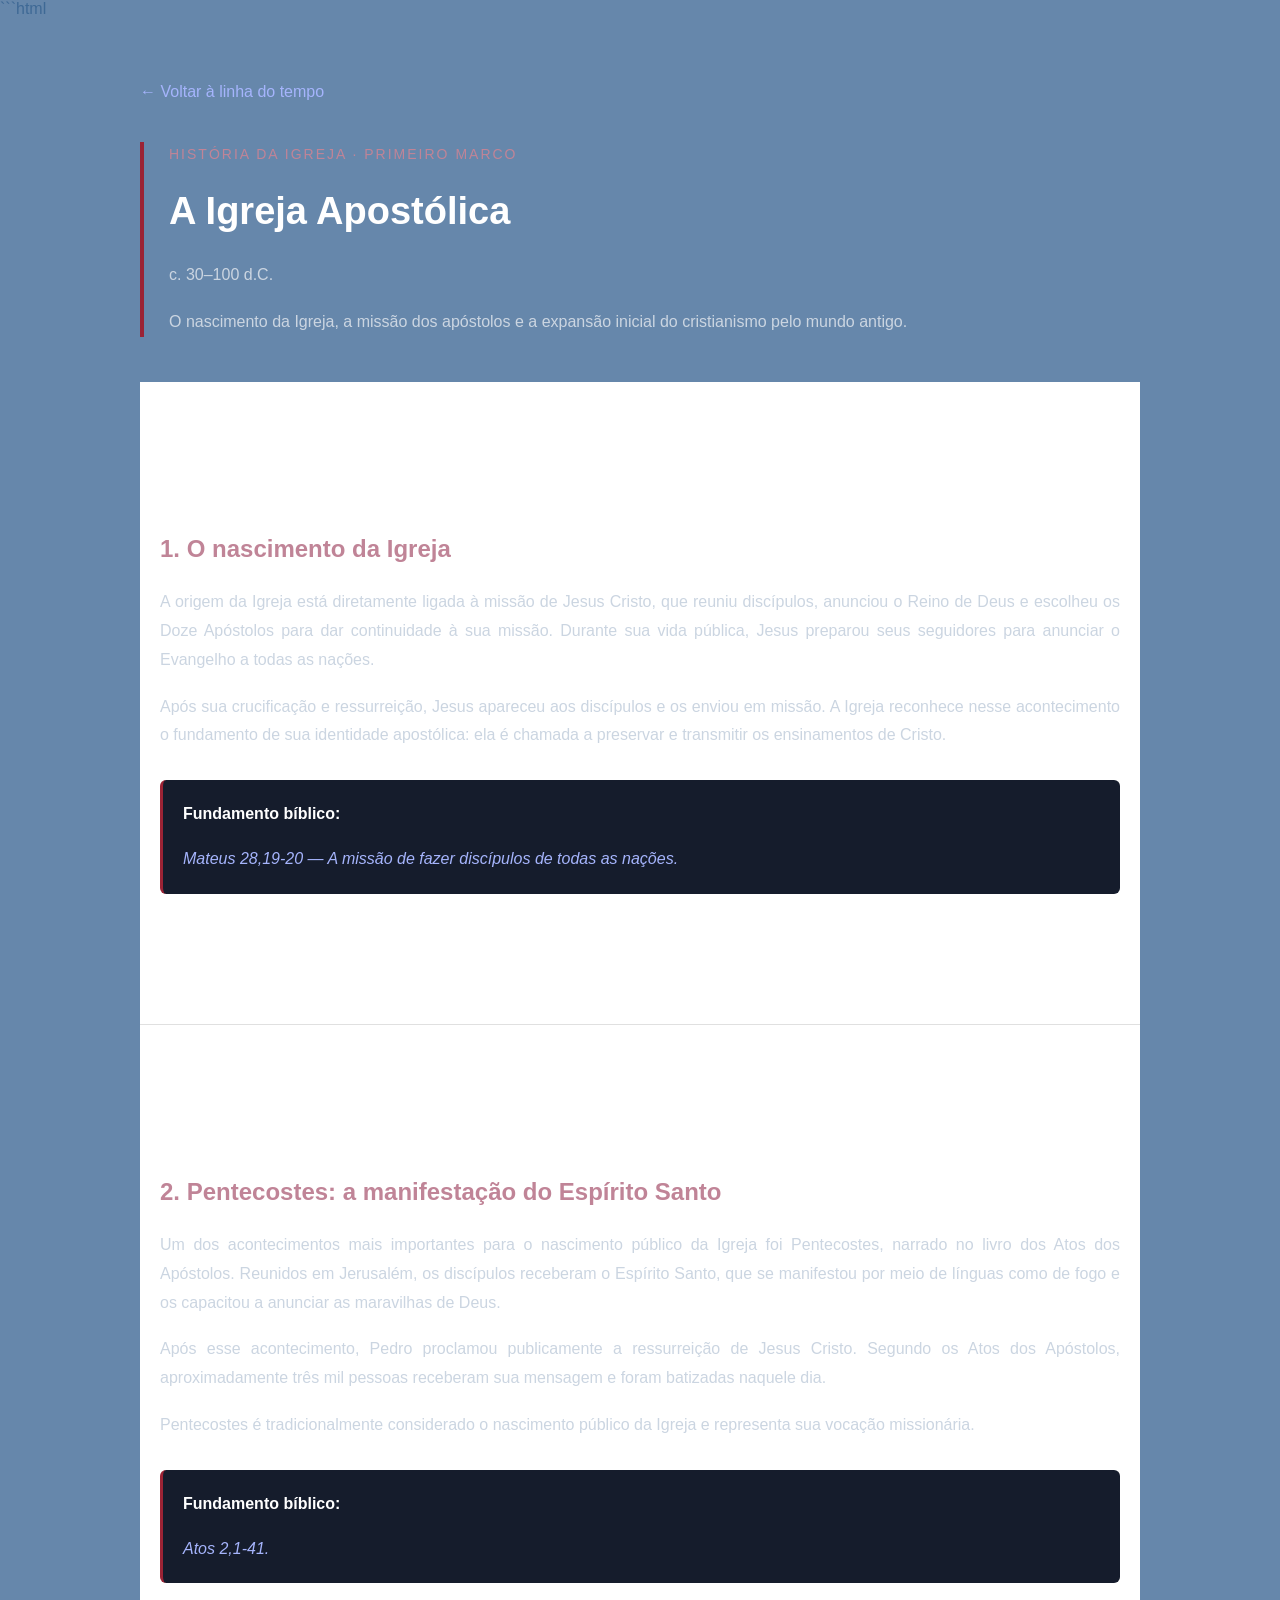
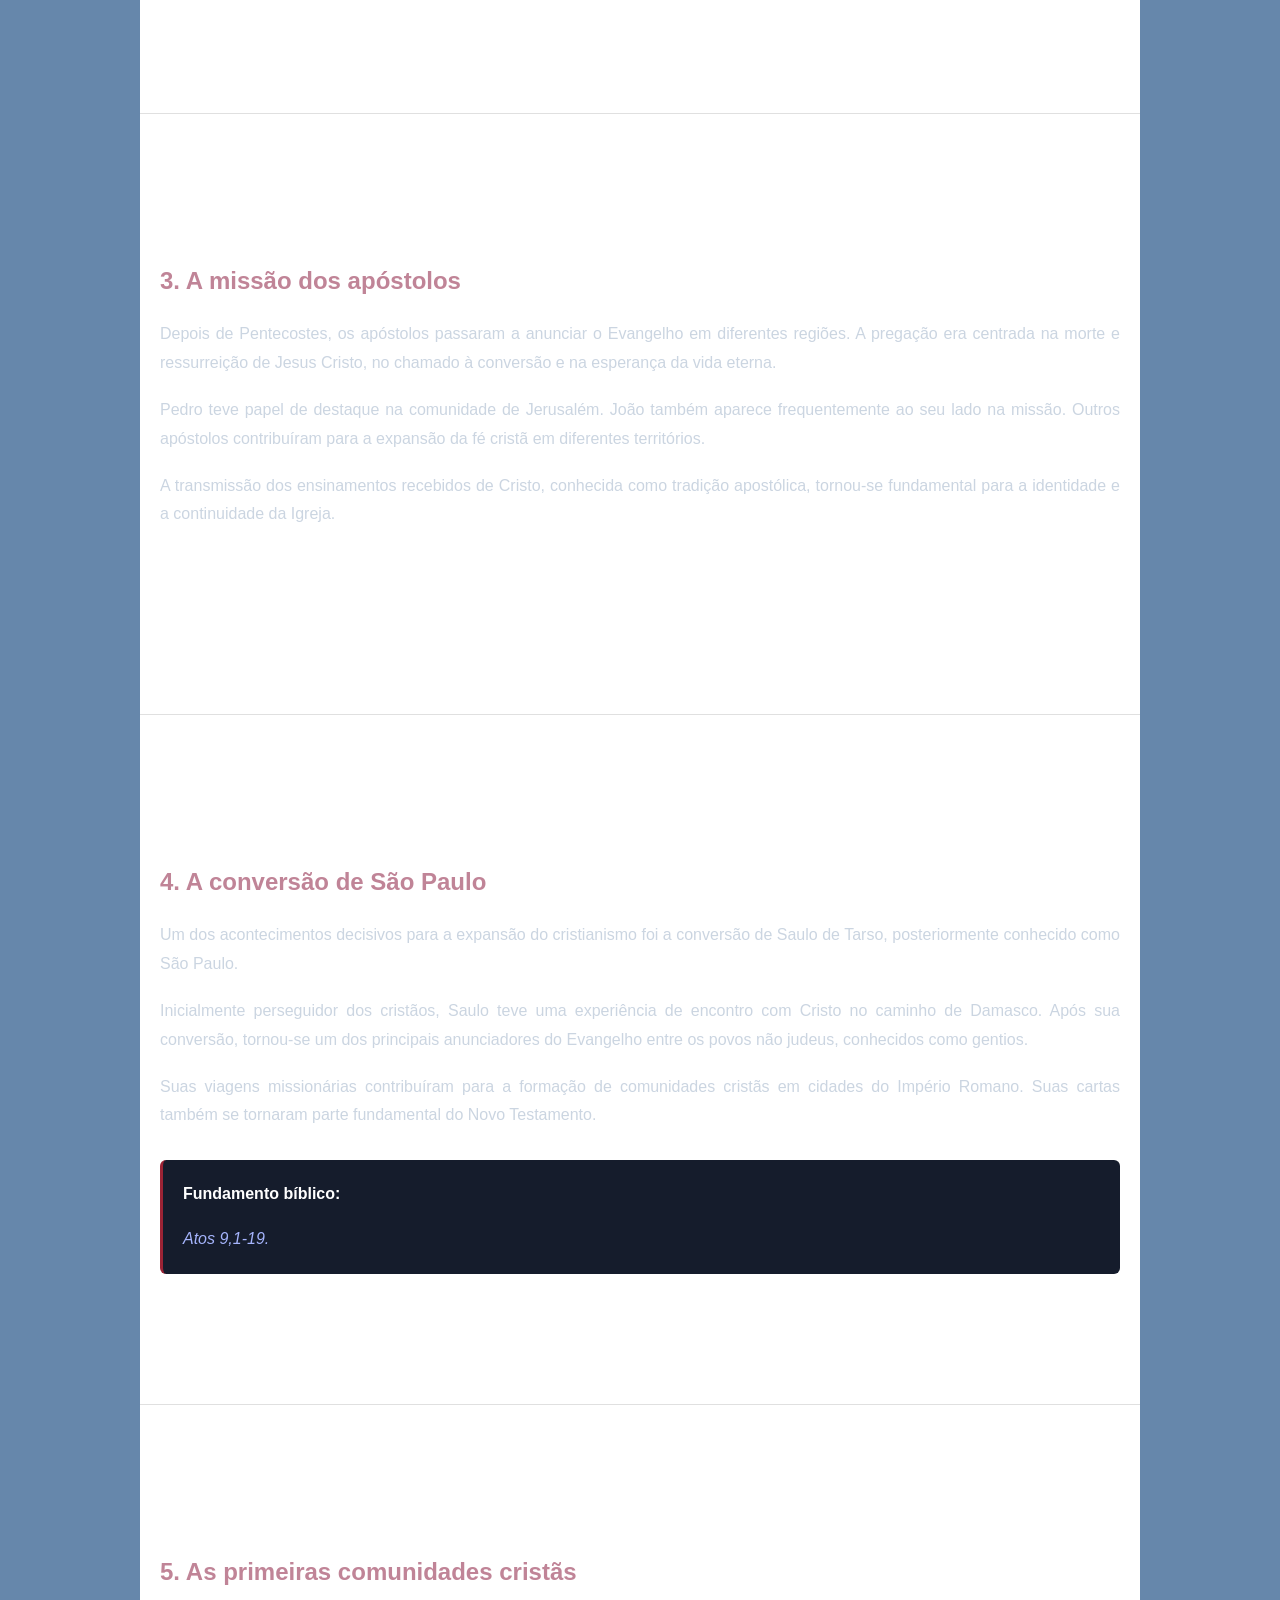
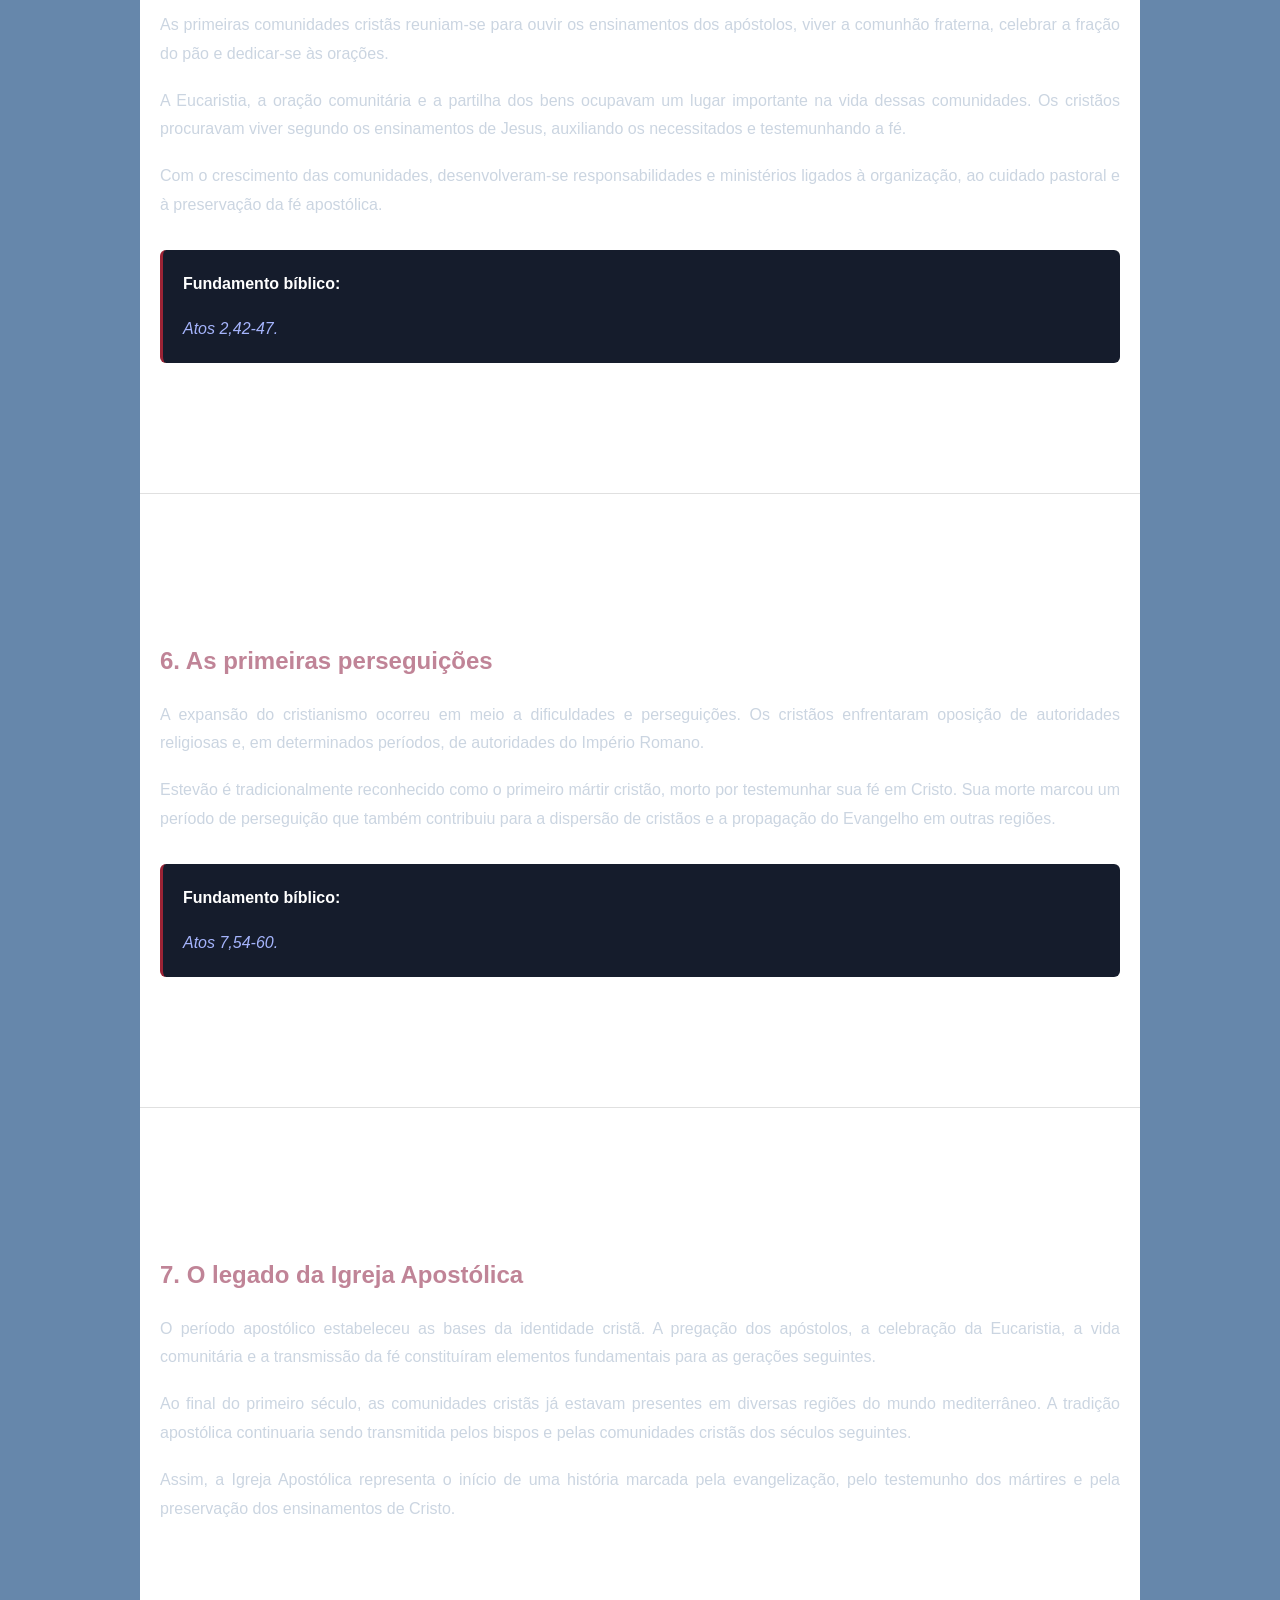
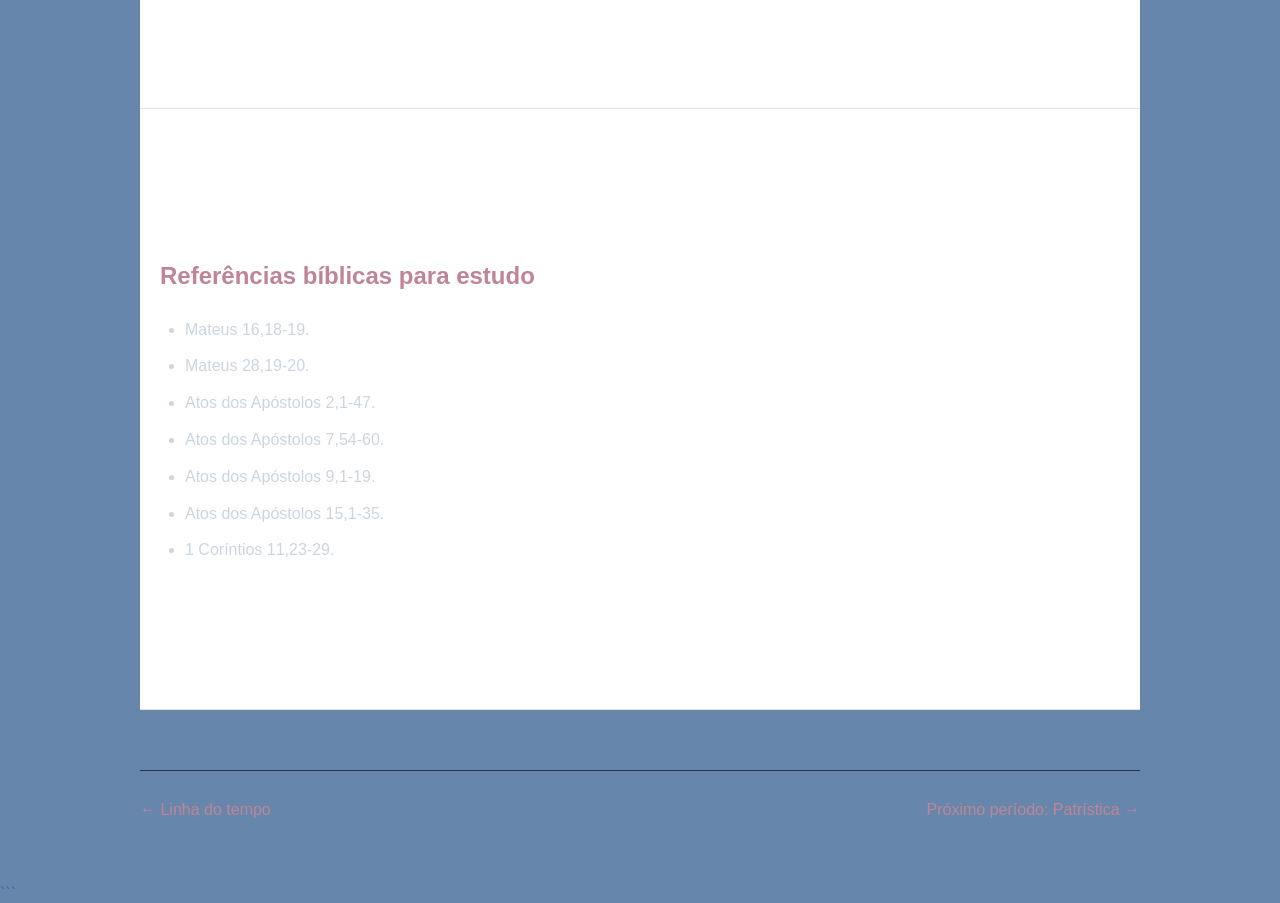
==== igreja-apostolica.html @ 4a206da3 "Jesus" ====
```html
<!DOCTYPE html>
<html lang="pt-BR">
<head>
    <meta charset="UTF-8">
    <meta name="viewport" content="width=device-width, initial-scale=1.0">
    <title>Igreja Apostólica | História da Igreja</title>
    <link rel="stylesheet" href="../style.css">
    <link rel="stylesheet" href="../historia.css">
</head>

<body>

<main class="pagina-historia">

    <a href="../index.html#historia-da-igreja" class="voltar">
        ← Voltar à linha do tempo
    </a>

    <header class="cabecalho">
        <span>HISTÓRIA DA IGREJA · PRIMEIRO MARCO</span>
        <h1>A Igreja Apostólica</h1>
        <p>c. 30–100 d.C.</p>
        <p>
            O nascimento da Igreja, a missão dos apóstolos e a expansão
            inicial do cristianismo pelo mundo antigo.
        </p>
    </header>

    <section>
        <h2>1. O nascimento da Igreja</h2>

        <p>
            A origem da Igreja está diretamente ligada à missão de Jesus
            Cristo, que reuniu discípulos, anunciou o Reino de Deus e
            escolheu os Doze Apóstolos para dar continuidade à sua missão.
            Durante sua vida pública, Jesus preparou seus seguidores para
            anunciar o Evangelho a todas as nações.
        </p>

        <p>
            Após sua crucificação e ressurreição, Jesus apareceu aos
            discípulos e os enviou em missão. A Igreja reconhece nesse
            acontecimento o fundamento de sua identidade apostólica:
            ela é chamada a preservar e transmitir os ensinamentos de Cristo.
        </p>

        <div class="destaque">
            <strong>Fundamento bíblico:</strong>
            <p class="referencia">
                Mateus 28,19-20 — A missão de fazer discípulos de todas as nações.
            </p>
        </div>
    </section>

    <section>
        <h2>2. Pentecostes: a manifestação do Espírito Santo</h2>

        <p>
            Um dos acontecimentos mais importantes para o nascimento
            público da Igreja foi Pentecostes, narrado no livro dos Atos
            dos Apóstolos. Reunidos em Jerusalém, os discípulos receberam
            o Espírito Santo, que se manifestou por meio de línguas como
            de fogo e os capacitou a anunciar as maravilhas de Deus.
        </p>

        <p>
            Após esse acontecimento, Pedro proclamou publicamente a
            ressurreição de Jesus Cristo. Segundo os Atos dos Apóstolos,
            aproximadamente três mil pessoas receberam sua mensagem
            e foram batizadas naquele dia.
        </p>

        <p>
            Pentecostes é tradicionalmente considerado o nascimento
            público da Igreja e representa sua vocação missionária.
        </p>

        <div class="destaque">
            <strong>Fundamento bíblico:</strong>
            <p class="referencia">Atos 2,1-41.</p>
        </div>
    </section>

    <section>
        <h2>3. A missão dos apóstolos</h2>

        <p>
            Depois de Pentecostes, os apóstolos passaram a anunciar
            o Evangelho em diferentes regiões. A pregação era centrada
            na morte e ressurreição de Jesus Cristo, no chamado à
            conversão e na esperança da vida eterna.
        </p>

        <p>
            Pedro teve papel de destaque na comunidade de Jerusalém.
            João também aparece frequentemente ao seu lado na missão.
            Outros apóstolos contribuíram para a expansão da fé cristã
            em diferentes territórios.
        </p>

        <p>
            A transmissão dos ensinamentos recebidos de Cristo,
            conhecida como tradição apostólica, tornou-se fundamental
            para a identidade e a continuidade da Igreja.
        </p>
    </section>

    <section>
        <h2>4. A conversão de São Paulo</h2>

        <p>
            Um dos acontecimentos decisivos para a expansão do
            cristianismo foi a conversão de Saulo de Tarso, posteriormente
            conhecido como São Paulo.
        </p>

        <p>
            Inicialmente perseguidor dos cristãos, Saulo teve uma
            experiência de encontro com Cristo no caminho de Damasco.
            Após sua conversão, tornou-se um dos principais anunciadores
            do Evangelho entre os povos não judeus, conhecidos como gentios.
        </p>

        <p>
            Suas viagens missionárias contribuíram para a formação
            de comunidades cristãs em cidades do Império Romano.
            Suas cartas também se tornaram parte fundamental do
            Novo Testamento.
        </p>

        <div class="destaque">
            <strong>Fundamento bíblico:</strong>
            <p class="referencia">Atos 9,1-19.</p>
        </div>
    </section>

    <section>
        <h2>5. As primeiras comunidades cristãs</h2>

        <p>
            As primeiras comunidades cristãs reuniam-se para ouvir
            os ensinamentos dos apóstolos, viver a comunhão fraterna,
            celebrar a fração do pão e dedicar-se às orações.
        </p>

        <p>
            A Eucaristia, a oração comunitária e a partilha dos bens
            ocupavam um lugar importante na vida dessas comunidades.
            Os cristãos procuravam viver segundo os ensinamentos de
            Jesus, auxiliando os necessitados e testemunhando a fé.
        </p>

        <p>
            Com o crescimento das comunidades, desenvolveram-se
            responsabilidades e ministérios ligados à organização,
            ao cuidado pastoral e à preservação da fé apostólica.
        </p>

        <div class="destaque">
            <strong>Fundamento bíblico:</strong>
            <p class="referencia">Atos 2,42-47.</p>
        </div>
    </section>

    <section>
        <h2>6. As primeiras perseguições</h2>

        <p>
            A expansão do cristianismo ocorreu em meio a dificuldades
            e perseguições. Os cristãos enfrentaram oposição de
            autoridades religiosas e, em determinados períodos,
            de autoridades do Império Romano.
        </p>

        <p>
            Estevão é tradicionalmente reconhecido como o primeiro
            mártir cristão, morto por testemunhar sua fé em Cristo.
            Sua morte marcou um período de perseguição que também
            contribuiu para a dispersão de cristãos e a propagação
            do Evangelho em outras regiões.
        </p>

        <div class="destaque">
            <strong>Fundamento bíblico:</strong>
            <p class="referencia">Atos 7,54-60.</p>
        </div>
    </section>

    <section>
        <h2>7. O legado da Igreja Apostólica</h2>

        <p>
            O período apostólico estabeleceu as bases da identidade
            cristã. A pregação dos apóstolos, a celebração da Eucaristia,
            a vida comunitária e a transmissão da fé constituíram
            elementos fundamentais para as gerações seguintes.
        </p>

        <p>
            Ao final do primeiro século, as comunidades cristãs já
            estavam presentes em diversas regiões do mundo mediterrâneo.
            A tradição apostólica continuaria sendo transmitida pelos
            bispos e pelas comunidades cristãs dos séculos seguintes.
        </p>

        <p>
            Assim, a Igreja Apostólica representa o início de uma
            história marcada pela evangelização, pelo testemunho
            dos mártires e pela preservação dos ensinamentos de Cristo.
        </p>
    </section>

    <section>
        <h2>Referências bíblicas para estudo</h2>

        <ul>
            <li>Mateus 16,18-19.</li>
            <li>Mateus 28,19-20.</li>
            <li>Atos dos Apóstolos 2,1-47.</li>
            <li>Atos dos Apóstolos 7,54-60.</li>
            <li>Atos dos Apóstolos 9,1-19.</li>
            <li>Atos dos Apóstolos 15,1-35.</li>
            <li>1 Coríntios 11,23-29.</li>
        </ul>
    </section>

    <nav class="navegacao-final">
        <a href="../index.html#historia-da-igreja">
            ← Linha do tempo
        </a>

        <a href="patristica.html">
            Próximo período: Patrística →
        </a>
    </nav>

</main>

<style>
   
/* PÁGINA DE HISTÓRIA DA IGREJA */

.pagina-historia {
    max-width: 1000px;
    margin: auto;
    padding: 60px 25px;
    color: #e5e7eb;
    line-height: 1.8;
}

.voltar {
    display: inline-block;
    color: #a5b4fc;
    text-decoration: none;
    margin-bottom: 35px;
    transition: 0.3s;
}

.voltar:hover {
    color: #ffffff;
}

.cabecalho {
    border-left: 4px solid #9b2335;
    padding-left: 25px;
    margin-bottom: 45px;
}

.cabecalho span {
    color: #c08497;
    font-size: 14px;
    letter-spacing: 2px;
}

.pagina-historia h1 {
    font-size: 38px;
    color: #ffffff;
    margin: 10px 0;
}

.pagina-historia h2 {
    color: #c08497;
    margin-top: 45px;
    margin-bottom: 18px;
}

.pagina-historia p {
    text-align: justify;
    color: #cbd5e1;
    margin-bottom: 18px;
}

.destaque {
    background: #151c2c;
    border-left: 3px solid #9b2335;
    padding: 20px;
    margin: 30px 0;
    border-radius: 6px;
}

.destaque strong {
    color: #ffffff;
}

.referencia {
    color: #a5b4fc !important;
    font-style: italic;
    margin-bottom: 0 !important;
}

.pagina-historia ul {
    color: #cbd5e1;
    padding-left: 25px;
}

.pagina-historia li {
    margin-bottom: 8px;
}

.navegacao-final {
    display: flex;
    justify-content: space-between;
    gap: 20px;
    margin-top: 60px;
    border-top: 1px solid #293246;
    padding-top: 25px;
}

.navegacao-final a {
    color: #c08497;
    text-decoration: none;
    transition: 0.3s;
}

.navegacao-final a:hover {
    color: #ffffff;
}

@media (max-width: 600px) {
    .pagina-historia h1 {
        font-size: 29px;
    }

    .navegacao-final {
        flex-direction: column;
    }
}

</style>

</body>
</html>
```
---- style.css ----
/* Ativa a rolagem suave ao clicar nos links do menu */
html {
  scroll-behavior: smooth;
}

/* CORPO DA PÁGINA (FUNDO GERAL) */
body {
  font-family: 'Inter', 'Segoe UI', sans-serif;
  margin: 0;
  padding: 0;
  
  /* Defina aqui a cor desejada (exemplo: um azul bem escuro) */
  background-color: #315e8ebd !important; 
  
  color: #315e8ebd; /* Deixa o texto geral claro para aparecer no fundo escuro */
  scroll-behavior: smooth;
}

/* MENU ÂNCORA FIXO E FLUTUANTE SOBRE O VÍDEO */
.menu-ancora {
  position: fixed;
  top: 0;
  left: 0;
  width: 100%;
  background-color: rgba(15, 32, 67, 0.65); /* Azul transparente */
  backdrop-filter: blur(10px);
  z-index: 1000;
  padding: 16px 0;
}

.menu-ancora ul {
  list-style: none;
  margin: 0;
  padding: 0;
  display: flex;
  justify-content: center;
  gap: 32px;
}

.menu-ancora a {
  font-family: 'Inter', 'Segoe UI', sans-serif;
  font-weight: 300;
  font-size: 0.95rem;
  color: #ffffff;
  text-decoration: none;
  letter-spacing: 1.5px;
  text-transform: uppercase;
  transition: color 0.3s ease;
}

.menu-ancora a:hover {
  color: #82a1d6;
}

/* BANNER COM ESPAÇAMENTO PARA NÃO FICAR ESCONDIDO ATRÁS DO MENU */
/* BANNER QUE MOSTRA O VÍDEO COMPLETO SEM CORTES */
/* BANNER ASSUMINDO A PROPORÇÃO ORIGINAL DO VÍDEO */
.banner-versiculo {
  position: relative;
  width: 100%;
  height: auto;
  aspect-ratio: 16 / 9;
  max-height: 85vh;
  overflow: hidden;
  display: flex;
  align-items: center;
  justify-content: center;
  background-color: #000000;
  margin-top: 0; /* Garante que não haja espaço sobrando acima */
}

/* VÍDEO NO TAMANHO E PROPORÇÃO ORIGINAL */
.video-bg {
  position: absolute;
  top: 0;
  left: 0;
  width: 100%;
  height: 100%;
  z-index: 1;
  /* Mudamos para 'cover' ou 'contain' dependendo de como quer que ele encaixe na proporção nativa */
  object-fit: cover; 
}

/* CAMADA SOBREPOSTA COM O TEXTO */
.banner-overlay {
  position: absolute;
  top: 0;
  left: 0;
  width: 100%;
  height: 100%;
  background: rgba(0, 0, 0, 0.4); /* Escurece levemente para destacar o versículo */
  z-index: 2;
  display: flex;
  align-items: center;
  justify-content: center;
  padding: 20px;
  box-sizing: border-box;
}
/* ESPAÇAMENTO DAS SEÇÕES SEGUINTES */
section {
  position: relative;
  z-index: 10;
  padding: 100px 20px; /* Garante que as seções comecem logo após o vídeo inteiro */
  min-height: 400px;
  background-color: #ffffff;
  border-bottom: 1px solid #e0e0e0;
}
  /* IMPORTANTE: Se o texto do banner estiver ficando escondido atrás do menu, 
     descomente a linha abaixo para dar uma folga no topo: */
  /* padding-top: 70px; */


/* BANNER PRINCIPAL */
.banner-versiculo {
  /* Caso queira usar uma imagem de fundo, descomente a linha abaixo e insira a URL da imagem */
  /* background-image: linear-gradient(rgba(0, 0, 0, 0.6), rgba(0, 0, 0, 0.6)), url('sua-imagem.jpg'); */
  
  background-color: #1a252f; /* Fundo escuro e elegante */
  background-size: cover;
  background-position: center;
  color: #ffffff;
  text-align: center;
  padding: 100px 20px;
  border-bottom: 3px solid #f1c40f; /* Detalhe em dourado */
}

.banner-conteudo h1 {
  font-family: 'Georgia', serif; /* Fonte clássica e elegante */
  font-size: 2.5rem;
  font-style: italic;
  max-width: 800px;
  margin: 0 auto 15px auto;
  line-height: 1.4;
}

.banner-conteudo .referencia {
  font-size: 1.2rem;
  font-weight: bold;
  color: #f1c40f; /* Cor dourada para destacar a referência */
  letter-spacing: 1px;
}

/* Responsividade para telas menores (celulares) */
@media (max-width: 768px) {
  .banner-versiculo {
    padding: 60px 15px;
  }
  .banner-conteudo h1 {
    font-size: 1.8rem;
  }
}

/* CONTAINER DO BANNER */
.banner-versiculo {
  position: relative;
  width: 100%;
  height: 450px; /* Altura do banner (ajuste conforme preferir) */
  overflow: hidden;
  display: flex;
  align-items: center;
  justify-content: center;
  border-bottom: 3px solid #f1c40f; /* Detalhe dourado */
}

/* VÍDEO DE FUNDO */
.video-bg {
  position: absolute;
  top: 50%;
  left: 50%;
  min-width: 100%;
  min-height: 100%;
  width: auto;
  height: auto;
  z-index: 1;
  transform: translate(-50%, -50%);
  object-fit: cover; /* Garante que o vídeo preencha todo o espaço sem esticar */
}

/* CAMADA ESCURA SOBRE O VÍDEO (para dar contraste ao texto) */
.banner-overlay {
  position: absolute;
  top: 0;
  left: 0;
  width: 100%;
  height: 100%;
  background: rgba(0, 0, 0, 0.55); /* Escurece o vídeo em 55% */
  z-index: 2;
  display: flex;
  align-items: center;
  justify-content: center;
  padding: 20px;
  box-sizing: border-box;
}

/* TEXTO DO BANNER */
.banner-conteudo {
  text-align: center;
  color: #ffffff;
}

.banner-conteudo h1 {
  font-family: 'Georgia', serif;
  font-size: 2.5rem;
  font-style: italic;
  max-width: 800px;
  margin: 0 auto 15px auto;
  line-height: 1.4;
  text-shadow: 2px 2px 4px rgba(0,0,0,0.7); /* Sombra para melhorar a leitura */
}

.banner-conteudo .referencia {
  font-size: 1.2rem;
  font-weight: bold;
  color: #f1c40f;
  letter-spacing: 1px;
}

/* RESPONSIVIDADE PARA CELULARES */
@media (max-width: 768px) {
  .banner-versiculo {
    height: 350px;
  }
  .banner-conteudo h1 {
    font-size: 1.6rem;
  }
}

.banner-versiculo {
  position: relative;
  width: 100%;
  height: 450px;
  overflow: hidden;
  background-color: #000; /* Ajuda a ver a área do banner */
}

/* CONTAINER DO BANNER */
.banner-versiculo {
  position: relative;
  width: 100%;
  height: 500px; /* Aumentamos um pouco a altura para dar mais espaço ao vídeo */
  background-color: #0b0f19; /* Fundo escuro nas laterais se sobrar espaço */
  overflow: hidden;
  display: flex;
  align-items: center;
  justify-content: center;
  border-bottom: 3px solid #f1c40f;
}

/* VÍDEO DE FUNDO MOSTRANDO ELE INTEIRO */
.video-bg {
  position: absolute;
  top: 50%;
  left: 50%;
  width: 100%;
  height: 100%;
  z-index: 1;
  transform: translate(-50%, -50%);
  
  /* MUDANÇA PRINCIPAL AQUI: */
  object-fit: contain; /* Garante que o vídeo apareça inteiro, sem cortes */
}

/* CAMADA ESCURA E TEXTO */
.banner-overlay {
  position: absolute;
  top: 0;
  left: 0;
  width: 100%;
  height: 100%;
  background: rgba(0, 0, 0, 0.4); /* Deixamos um pouco mais leve para ver melhor a Terra */
  z-index: 2;
  display: flex;
  align-items: center;
  justify-content: center;
  padding: 20px;
  box-sizing: border-box;
}

/* CONTAINER DO BANNER */
.banner-versiculo {
  position: relative;
  width: 100%;
  height: 80vh; /* Ocupa 80% da altura da tela do computador/celular, adaptando-se perfeitamente */
  min-height: 450px;
  overflow: hidden;
  display: flex;
  align-items: center;
  justify-content: center;
  border-bottom: 3px solid #173b61;
}

/* VÍDEO DE FUNDO ESTICADO DE PONTA A PONTA */
.video-bg {
  position: absolute;
  top: 50%;
  left: 50%;
  min-width: 100%;
  min-height: 100%;
  width: 100%;
  height: 100%;
  z-index: 1;
  transform: translate(-50%, -50%);
  object-fit: cover; /* Cobre toda a área de ponta a ponta, sem faixas pretas */
}

/* CAMADA ESCURA E TEXTO */
.banner-overlay {
  position: absolute;
  top: 0;
  left: 0;
  width: 100%;
  height: 100%;
  background: rgba(0, 0, 0, 0.45); /* Escurece levemente para destacar o texto */
  z-index: 2;
  display: flex;
  align-items: center;
  justify-content: center;
  padding: 20px;
  box-sizing: border-box;
}

.banner-conteudo {
  text-align: center;
  color: #ffffff;
  z-index: 3;
}

.banner-conteudo h1 {
  font-family: 'Georgia', serif;
  font-size: 2.8rem;
  font-style: italic;
  max-width: 900px;
  margin: 0 auto 15px auto;
  line-height: 1.4;
  text-shadow: 2px 2px 8px rgba(0,0,0,0.8);
}

.banner-conteudo .referencia {
  font-size: 1.3rem;
  font-weight: bold;
  color: #13285c;
  letter-spacing: 1px;
  text-shadow: 2px 2px 4px rgba(0,0,0,0.8);
}

/* RESPONSIVIDADE PARA CELULARES */
@media (max-width: 768px) {
  .banner-versiculo {
    height: 60vh;
  }
  .banner-conteudo h1 {
    font-size: 1.8rem;
  }
}

.banner-overlay {
  position: absolute;
  top: 0;
  left: 0;
  width: 100%;
  height: 100%;
  background: rgba(0, 0, 0, 0.5); /* Sombra escura transparente */
  z-index: 2; /* Fica por cima do vídeo */
  display: flex;
  align-items: center;
  justify-content: center;
}
/*FONTE*/
/* IMPORTAÇÃO DA FONTE MODERNA SEM SERIFE (MONTSERRAT) */
@import url('https://fonts.googleapis.com/css2?family=Montserrat:wght@300;400&display=swap');

/* TEXTO DO BANNER (VERSÍCULO) */
.banner-conteudo h1 {
  font-family: 'Montserrat', 'Segoe UI', sans-serif;
  font-weight: 300; /* Deixa o versículo fino */
  font-size: 2.8rem;
  font-style: normal;
  max-width: 900px;
  margin: 0 auto 15px auto;
  line-height: 1.4;
  text-shadow: 2px 2px 8px rgba(0,0,0,0.8);
  color: #ffffff;
}

/* REFERÊNCIA / CAPÍTULO (GÊNESIS 1:1) */
/* TEXTO DO BANNER (VERSÍCULO MAIOR E FINO) */
.banner-conteudo h1 {
  font-family: 'Montserrat', 'Segoe UI', sans-serif;
  font-weight: 300; /* Mantém a espessura fina */
  font-size: 3.8rem; /* Aumentei o tamanho aqui (experimente 3.5rem a 4rem) */
  font-style: normal;
  max-width: 1000px; /* Aumentamos um pouco a largura máxima para acompanhar */
  margin: 0 auto 15px auto;
  line-height: 1.3;
  text-shadow: 2px 2px 10px rgba(0,0,0,0.8);
  color: #ffffff;
}

/* IMPORTAÇÃO DE UMA FONTE BASTÃO ELEGANTE E MODERNA (OUTFIT) */
@import url('https://fonts.googleapis.com/css2?family=Outfit:wght@200;300;400&display=swap');

/* TEXTO DO BANNER (VERSÍCULO EM LETRA BASTÃO FINA E ELEGANTE) */
.banner-conteudo h1 {
  font-family: 'Outfit', 'Segoe UI', sans-serif; /* Fonte bastão moderna e limpa */
  font-weight: 300; /* Mantém bem fino */
  font-size: 3.8rem;
  font-style: normal;
  max-width: 1000px;
  margin: 0 auto 15px auto;
  line-height: 1.3;
  letter-spacing: 1px; /* Um leve espaçamento para dar elegância */
  text-shadow: 2px 2px 10px rgba(0,0,0,0.8);
  color: #ffffff;
}

/* TEXTO DO BANNER (VERSÍCULO) */
.banner-conteudo h1 {
  font-family: 'Outfit', 'Segoe UI', sans-serif;
  font-weight: 300; /* Fino */
  font-size: 3.8rem;
  font-style: normal;
  max-width: 1000px;
  margin: 0 auto 15px auto;
  line-height: 1.3;
  letter-spacing: 1px;
  text-shadow: 2px 2px 10px rgba(0,0,0,0.8);
  color: #ffffff;
}

/* TEXTO DO BANNER (VERSÍCULO COM CINZEL DECORATIVE) */
.banner-conteudo h1 {
  font-family: 'Cinzel Decorative', serif; /* Fonte clássica e imponente */
  font-weight: 400; /* Peso equilibrado para manter a legibilidade */
  font-size: 3.2rem; /* Como fontes decorativas costumam ser grandes, ajustamos para um tamanho ideal */
  font-style: normal;
  max-width: 1000px;
  margin: 0 auto 15px auto;
  line-height: 1.4;
  letter-spacing: 1px;
  text-shadow: 2px 2px 10px rgba(0,0,0,0.8);
  color: #ffffff;
}

/* TEXTO DO BANNER (VERSÍCULO COM MARCELLUS) */
.banner-conteudo h1 {
  font-family: 'Marcellus', serif; /* Fonte clássica, limpa e com traços finos */
  font-weight: 400; /* Na Marcellus, o peso padrão já é leve e refinado */
  font-size: 3.2rem;
  font-style: normal;
  max-width: 1000px;
  margin: 0 auto 15px auto;
  line-height: 1.4;
  letter-spacing: 2px; /* Espaçamento leve para dar um ar de alta sofisticação */
  text-shadow: 2px 2px 10px rgba(0,0,0,0.8);
  color: #ffffff;
}

/* IMPORTAÇÃO DA FONTE INTER (MODERNIDADE E EQUILÍBRIO SEM SERIFE) */
@import url('https://fonts.googleapis.com/css2?family=Inter:wght@400;500&display=swap');

/* TEXTO DO BANNER (VERSÍCULO) */
.banner-conteudo h1 {
  font-family: 'Inter', 'Segoe UI', sans-serif;
  font-weight: 400; /* Peso Regular: encorpado o suficiente para ler bem, mas sem ser grosso */
  font-size: 3.2rem;
  font-style: normal;
  max-width: 1000px;
  margin: 0 auto 15px auto;
  line-height: 1.4;
  letter-spacing: 0.5px;
  text-shadow: 2px 2px 10px rgba(0,0,0,0.8);
  color: #ffffff;
}

/* REFERÊNCIA / CAPÍTULO */
.banner-conteudo .referencia {
  font-family: 'Inter', 'Segoe UI', sans-serif;
  font-weight: 500; /* Um pouquinho mais marcado (Medium) para destacar a referência com elegância */
  font-size: 1.8rem;
  color: #6aaff9; /* Dourado */
  letter-spacing: 2px; 
  text-shadow: 2px 2px 6px rgba(0,0,0,0.8);
  display: block;
  margin-top: 15px;
}

/* RESPONSIVIDADE PARA CELULARES */
@media (max-width: 768px) {
  .banner-conteudo h1 {
    font-size: 2rem;
  }
  .banner-conteudo .referencia {
    font-size: 1.3rem;
  }
}

/* ESTILOS DA SEÇÃO DE HISTÓRIA */
.secao-historia {
  background-color: #fcfcfd;
  padding: 120px 20px;
  color: #1a252f;
  border-bottom: 1px solid #e0e0e0;
}

.historia-container {
  max-width: 800px;
  margin: 0 auto;
}

.secao-historia h2 {
  font-family: 'Marcellus', 'Georgia', serif;
  font-size: 2.5rem;
  text-align: center;
  color: #0b0f19;
  margin-top: 0;
  margin-bottom: 10px;
}

.subtitulo-historia {
  text-align: center;
  font-family: 'Inter', sans-serif;
  font-weight: 300;
  color: #555;
  margin-bottom: 60px;
  font-size: 1.1rem;
}

/* O DESENHO DA LINHA DO TEMPO VERTICAL */
.linha-do-tempo {
  position: relative;
  margin-left: 20px;
  padding-left: 30px;
}

/* A linha vertical central desenhada */
.linha-do-tempo::before {
  content: '';
  position: absolute;
  top: 0;
  left: 6px; /* Posiciona a linha exatamente alinhada aos pontos */
  height: 100%;
  width: 3px;
  background-color: #615f59; /* Cor dourada combinando com o site */
  border-radius: 2px;
}

/* CADA ITEM DA LINHA DO TEMPO */
.timeline-item {
  position: relative;
  margin-bottom: 45px;
}

.timeline-item:last-child {
  margin-bottom: 0;
}

/* O ponto desenhado na linha */
.timeline-ponto {
  position: absolute;
  left: -33px; /* Posiciona o ponto em cima da linha vertical */
  top: 5px;
  width: 15px;
  height: 15px;
  border-radius: 50%;
  background-color: #0b0f19; /* Fundo escuro */
  border: 3px solid #990000; /* Borda dourada */
  box-shadow: 0 0 0 4px rgba(241, 196, 15, 0.2); /* Brilho sutil */
}

/* O CARTÃO DE CONTEÚDO DE CADA ÉPOCA */
.timeline-conteudo {
  background-color: #07598f;
  padding: 25px 30px;
  border-radius: 8px;
  box-shadow: 0 4px 15px rgba(0, 0, 0, 0.05);
  border: 1px solid #e5e7eb;
  transition: transform 0.2s ease, box-shadow 0.2s ease;
}

.timeline-conteudo:hover {
  transform: translateY(-3px);
  box-shadow: 0 6px 20px rgba(0, 0, 0, 0.08);
}

.timeline-data {
  display: inline-block;
  font-family: 'Inter', sans-serif;
  font-size: 0.85rem;
  font-weight: 500;
  color: #c29b38; /* Tom dourado escuro */
  text-transform: uppercase;
  letter-spacing: 1px;
  margin-bottom: 8px;
}

.timeline-conteudo h3 {
  font-family: 'Marcellus', 'Georgia', serif;
  font-size: 1.4rem;
  color: #0b0f19;
  margin: 0 0 10px 0;
}

.timeline-conteudo p {
  font-family: 'Inter', sans-serif;
  font-weight: 300;
  font-size: 1rem;
  line-height: 1.6;
  color: #374151;
  margin: 0;
}

/* ===================================================
   ESTILOS DA LINHA DO TEMPO DA HISTÓRIA DA IGREJA
   =================================================== */

.secao-historia {
  padding: 100px 20px;
  border-bottom: 1px solid #e0e0e0;
}

.historia-container {
  max-width: 800px;
  margin: 0 auto;
}

.secao-historia h2 {
  font-family: 'Marcellus', 'Georgia', serif;
  font-size: 2.5rem;
  text-align: center;
  color: #ffffff; /* Ajuste para #0b0f19 se o seu fundo for claro */
  margin-top: 0;
  margin-bottom: 10px;
}

.subtitulo-historia {
  text-align: center;
  font-family: 'Inter', sans-serif;
  font-weight: 300;
  color: #cccccc; /* Ajuste para #555555 se o seu fundo for claro */
  margin-bottom: 60px;
  font-size: 1.1rem;
}

/* O DESENHO DA LINHA DO TEMPO VERTICAL */
.linha-do-tempo {
  position: relative;
  margin-left: 20px;
  padding-left: 30px;
}

/* A linha vertical dourada desenhada */
.linha-do-tempo::before {
  content: '';
  position: absolute;
  top: 0;
  left: 6px; /* Alinha a linha perfeitamente aos pontos */
  height: 100%;
  width: 3px;
  background-color: #b80000; /* Dourado */
  border-radius: 2px;
}

/* CADA ITEM DA LINHA DO TEMPO */
.timeline-item {
  position: relative;
  margin-bottom: 45px;
}

.timeline-item:last-child {
  margin-bottom: 0;
}

/* O ponto desenhado na linha */
.timeline-ponto {
  position: absolute;
  left: -33px; /* Posiciona o ponto em cima da linha vertical */
  top: 20px;
  width: 15px;
  height: 15px;
  border-radius: 50%;
  background-color: #000000;
  border: 3px solid #073161;
  box-shadow: 0 0 0 4px rgba(241, 196, 15, 0.2);
  z-index: 2;
}

/* LINK DO CARD CLICÁVEL */
.timeline-card-link {
  text-decoration: none;
  color: inherit;
  display: block;
}

/* O CARTÃO DE CONTEÚDO DE CADA ÉPOCA */
.timeline-conteudo {
  background-color: #ffffff;
  padding: 25px 30px;
  border-radius: 8px;
  box-shadow: 0 4px 15px rgba(0, 0, 0, 0.05);
  border: 1px solid #e5e7eb;
  transition: transform 0.25s ease, box-shadow 0.25s ease, border-color 0.25s ease;
}

/* EFEITO AO PASSAR O MOUSE NO CARD */
.timeline-card-link:hover .timeline-conteudo {
  transform: translateY(-4px);
  box-shadow: 0 8px 25px rgba(0, 0, 0, 0.15);
  border-color: #f1c40f; /* Borda fica dourada ao passar o mouse */
}

.timeline-data {
  display: inline-block;
  font-family: 'Inter', sans-serif;
  font-size: 0.85rem;
  font-weight: 500;
  color: #c29b38;
  text-transform: uppercase;
  letter-spacing: 1px;
  margin-bottom: 8px;
}

.timeline-conteudo h3 {
  font-family: 'Marcellus', 'Georgia', serif;
  font-size: 1.4rem;
  color: #0b0f19;
  margin: 0 0 10px 0;
}

.timeline-conteudo p {
  font-family: 'Inter', sans-serif;
  font-weight: 300;
  font-size: 1rem;
  line-height: 1.6;
  color: #374151;
  margin: 0;
}

/* TEXTO "LER ARTIGO COMPLETO" */
.leia-mais {
  display: inline-block;
  margin-top: 15px;
  font-family: 'Inter', sans-serif;
  font-size: 0.9rem;
  font-weight: 500;
  color: #c29b38;
  transition: color 0.2s ease;
}

.timeline-card-link:hover .leia-mais {
  color: #0b0f19;
  text-decoration: underline;
}


/* CARD COM IMAGEM DE FUNDO (EXCLUSIVO DO PRIMEIRO CARD) */
.timeline-conteudo.card-com-imagem {
  position: relative;
  overflow: hidden;
  
  /* Imagem de fundo com filtro escuro por cima para o texto destacar */
  background-image: linear-gradient(rgba(0, 0, 0, 0.7), rgba(0, 0, 0, 0.7)), url('https://images.unsplash.com/photo-1548625149-fc4a29cf7092?q=80&w=1000&auto=format&fit=crop');
  
  background-size: cover;
  background-position: center;
  border-color: #f1c40f; /* Borda dourada em destaque */
}

/* CORES DOS TEXTOS E LISTAS SOBRE A IMAGEM */
.timeline-conteudo.card-com-imagem h3 {
  color: #ffffff !important;
  text-shadow: 1px 1px 4px rgba(0, 0, 0, 0.9);
}

.timeline-conteudo.card-com-imagem p,
.timeline-conteudo.card-com-imagem ul {
  color: #f1f5f9 !important;
  text-shadow: 1px 1px 4px rgba(0, 0, 0, 0.9);
}

.timeline-conteudo.card-com-imagem ul {
  margin: 10px 0;
  padding-left: 20px;
}

.timeline-conteudo.card-com-imagem li {
  margin-bottom: 5px;
  font-family: 'Inter', sans-serif;
  font-weight: 300;
}

.timeline-conteudo.card-com-imagem .timeline-data {
  color: #8b0000 !important; /* Dourado */
  font-weight: 600;
  text-shadow: 1px 1px 3px rgba(0, 0, 0, 0.9);
}

.timeline-conteudo.card-com-imagem .leia-mais {
  color: #950000 !important;
  font-weight: 500;
}

.timeline-card-link:hover .timeline-conteudo.card-com-imagem .leia-mais {
  color: #860101 !important;
  text-decoration: underline;
}

/* GARANTE O ESPAÇAMENTO IGUAL EM TODOS OS CARDS */
.timeline-item {
  position: relative;
  margin-bottom: 45px !important; /* Força 45px de distância entre TODOS os itens */
}

/* GARANTE A MESMA DISTÂNCIA ENTRE TODOS OS CARDS */
.timeline-item {
  position: relative;
  margin-bottom: 45px !important; /* Ajuste este valor se a sua distância padrão for diferente (ex: 40px ou 50px) */
}

/* O ÚLTIMO CARD DA LINHA NÃO PRECISA DE MARGEM NO FINAL */
.timeline-item:last-child {
  margin-bottom: 0 !important;
}

/* MARGEM SUPERIOR DO TÍTULO H3 PARA NÃO GERAR ESPAÇO EXTRA NO TOPO DO CARD */
.timeline-conteudo h3 {
  margin-top: 0;
  font-family: 'Marcellus', 'Georgia', serif;
  font-size: 1.4rem;
  color: #0b0f19;
  margin-bottom: 10px;
}

.marco-subtitulo {
  font-family: 'Inter', sans-serif;
  font-size: 0.95rem;
  color: #555555;
  margin-bottom: 15px;
}
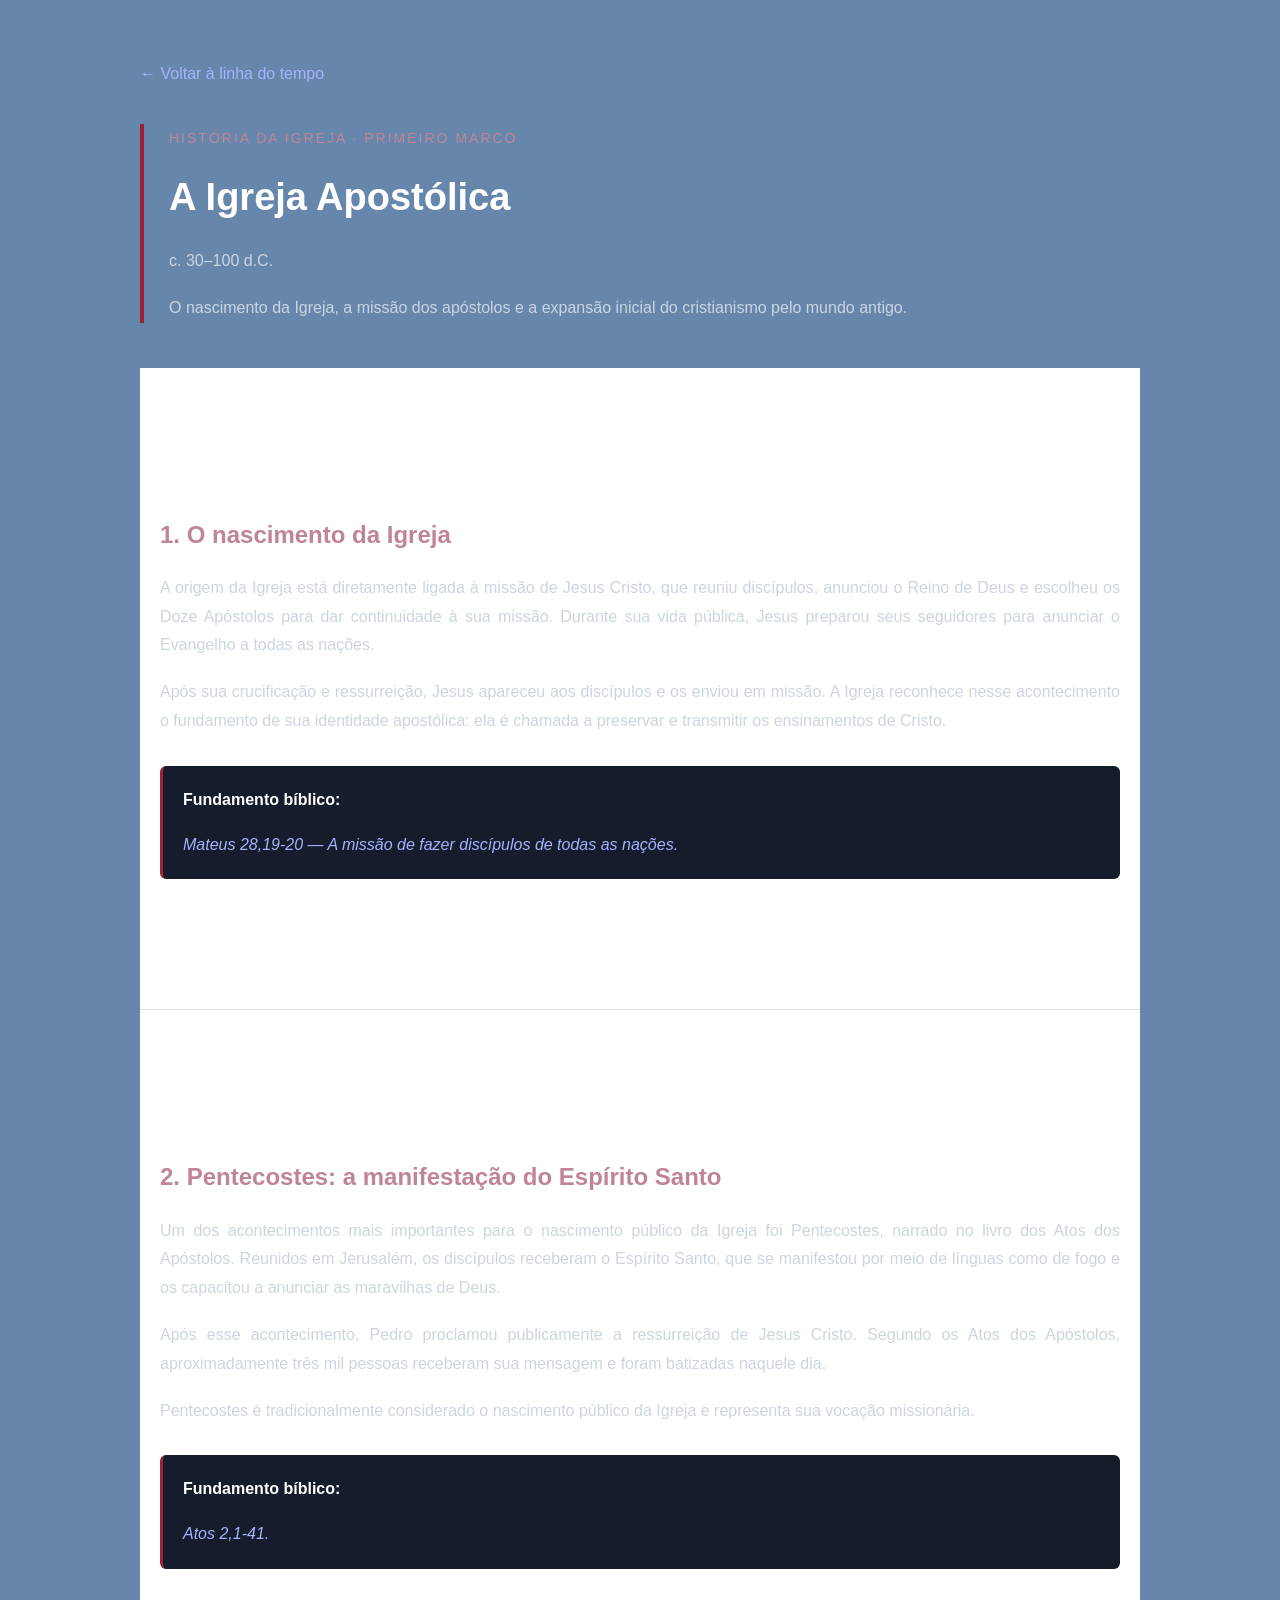
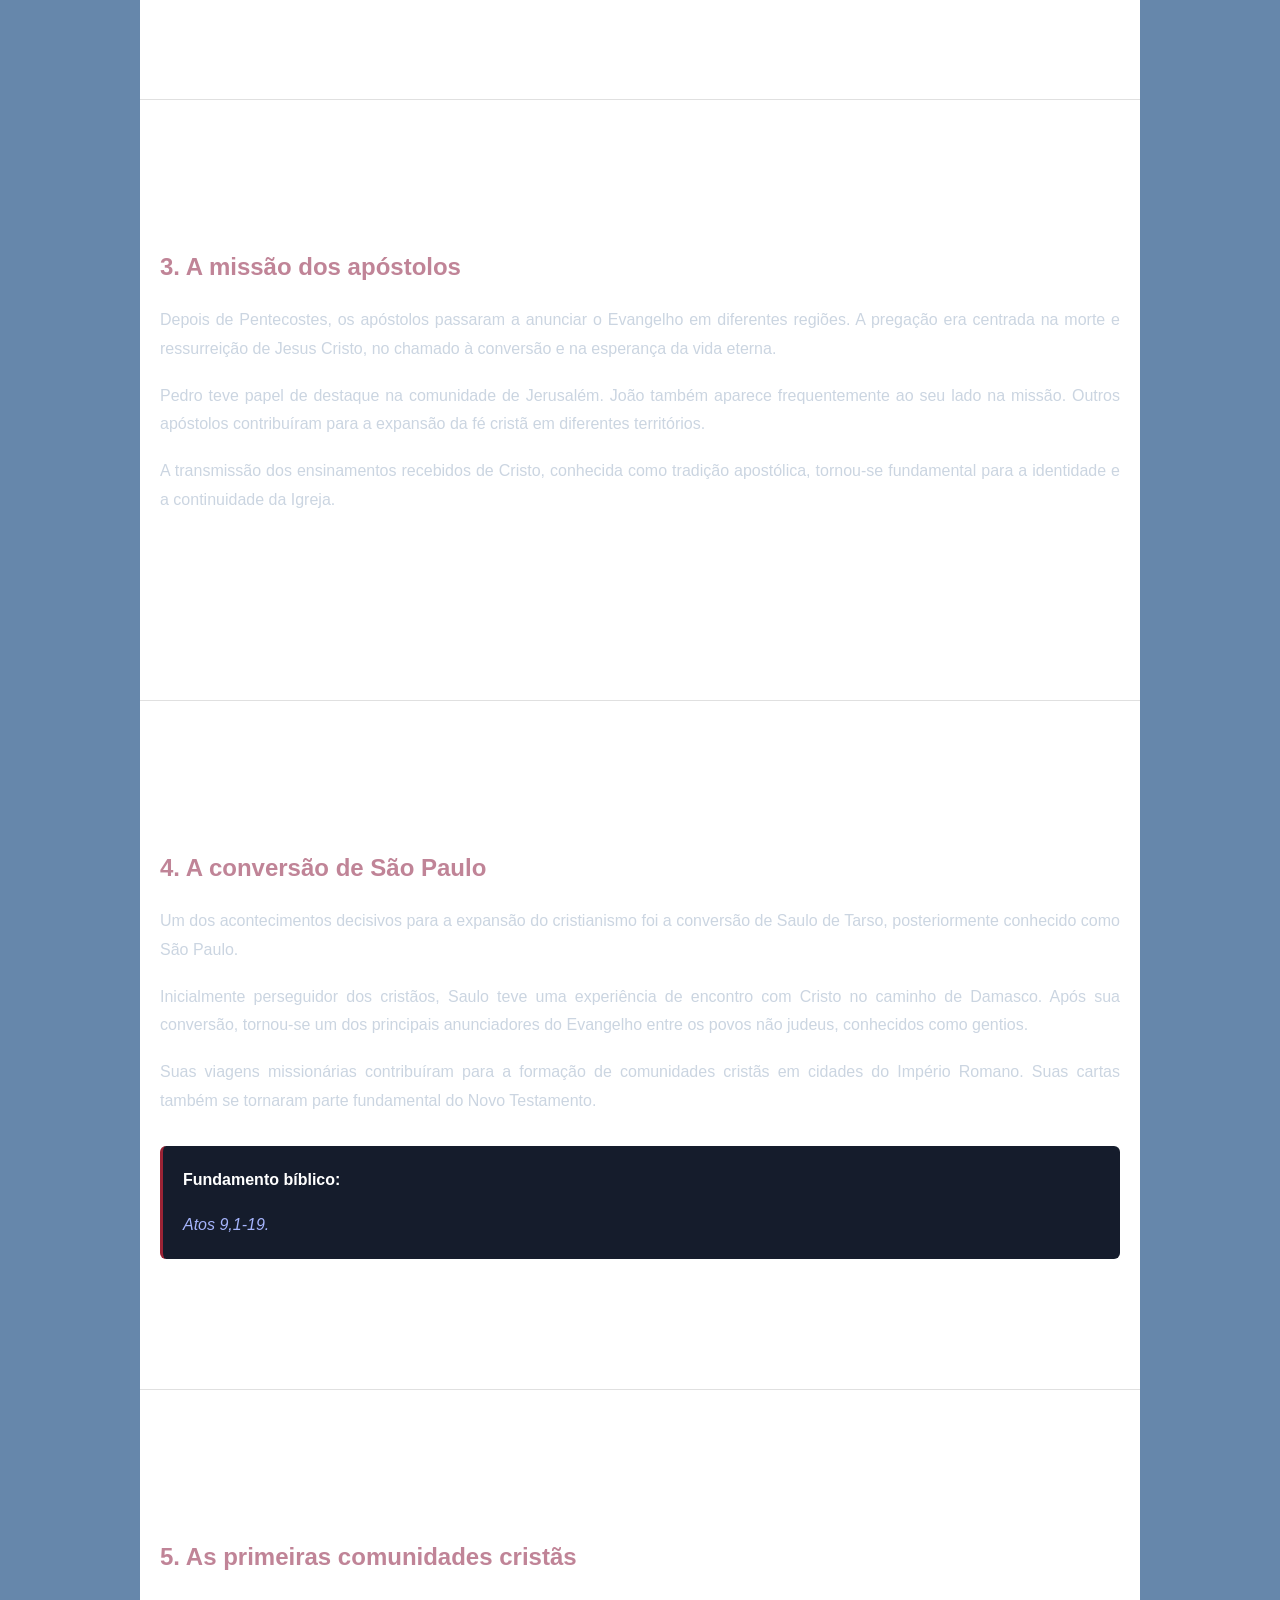
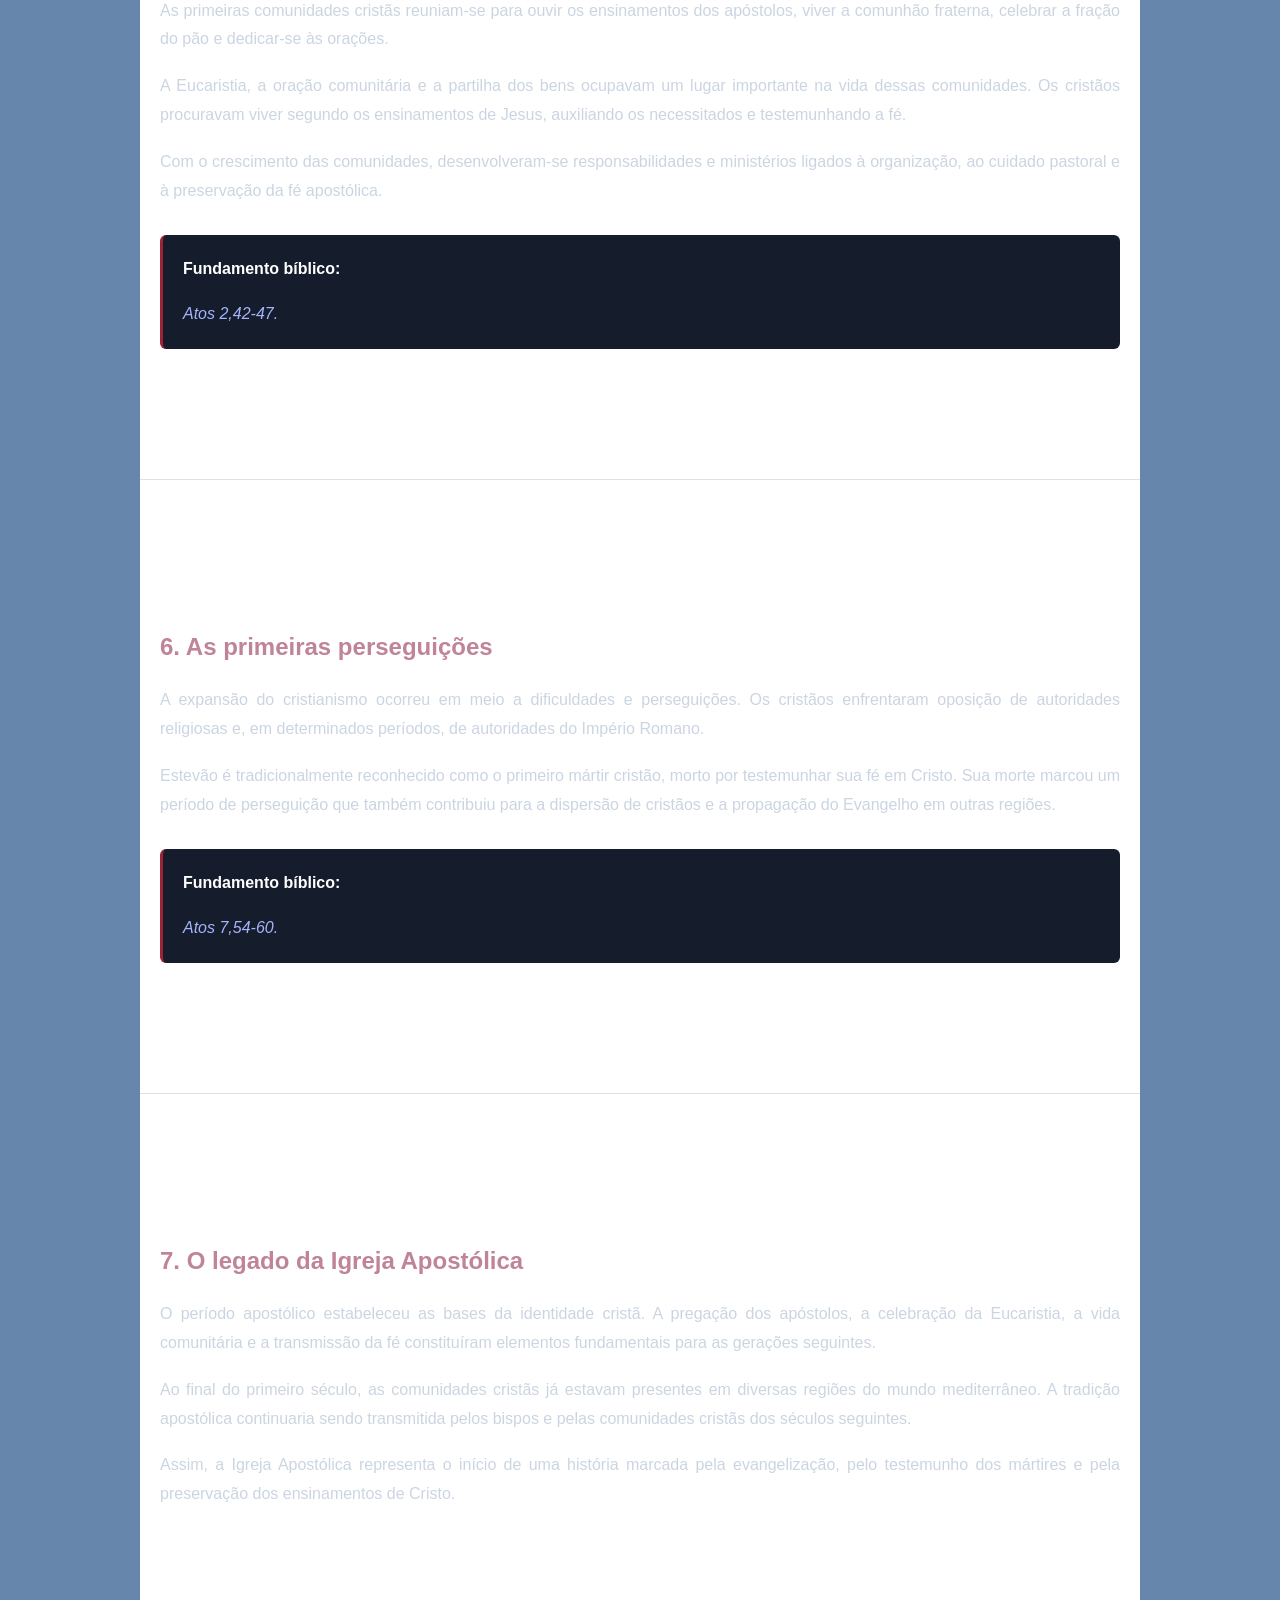
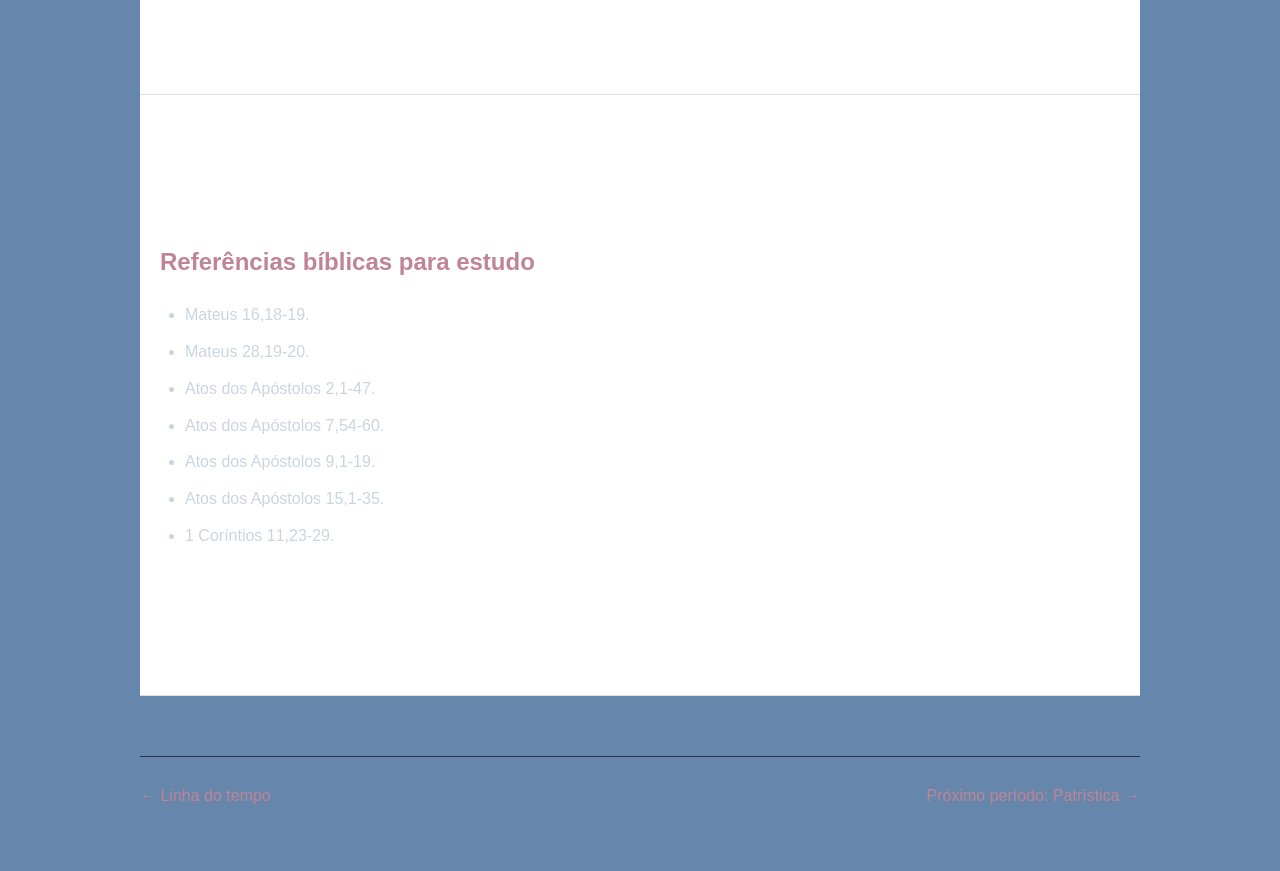
==== commit 787e4266: "Feito" ====
--- a/igreja-apostolica.html
+++ b/igreja-apostolica.html
@@ -1,4 +1,3 @@
-```html
 <!DOCTYPE html>
 <html lang="pt-BR">
 <head>
@@ -351,4 +350,3 @@
 
 </body>
 </html>
-```
